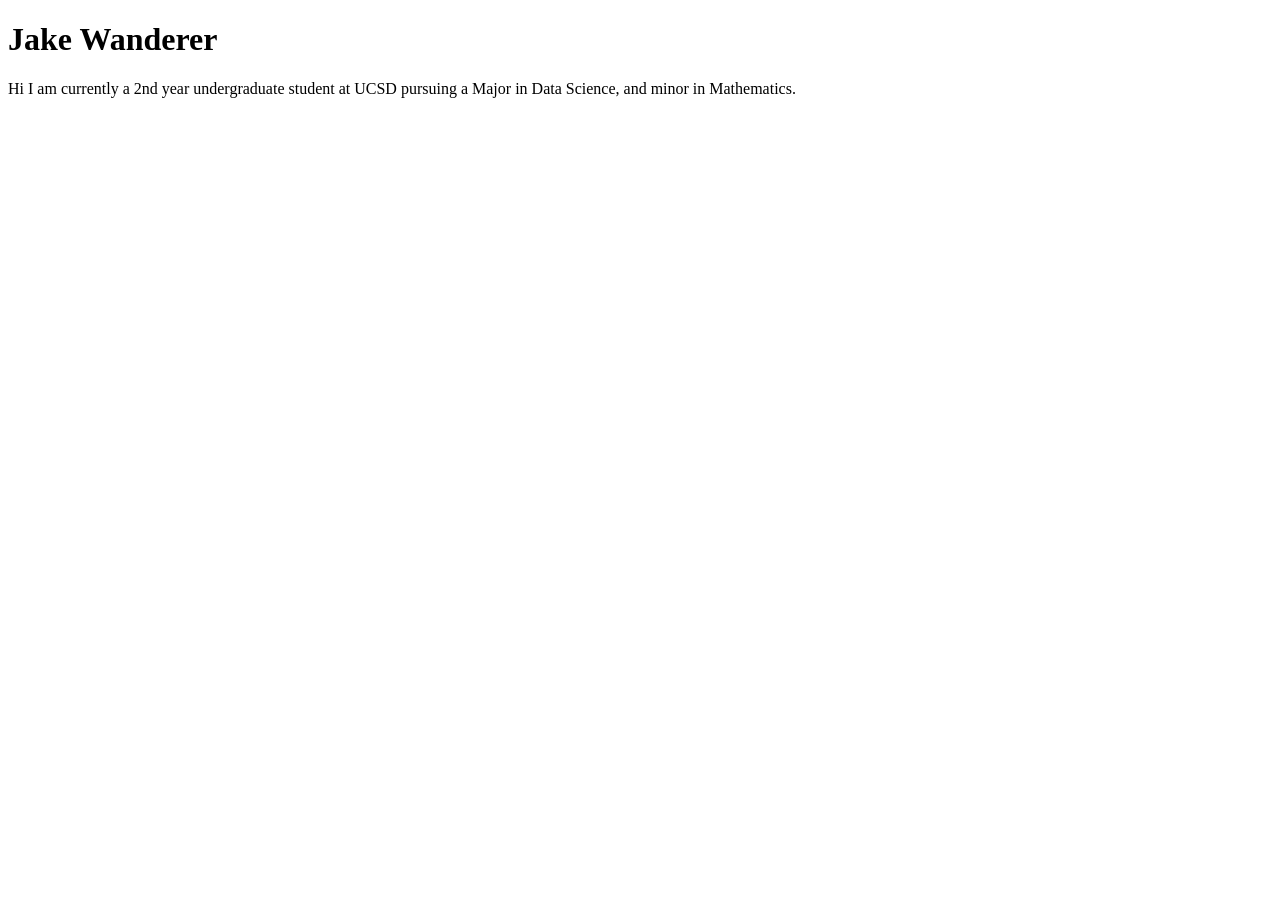
==== index.html @ 64480346 "initial publish" ====
<!DOCTYPE html>
<html lang="en">
<head>
    <meta charset="UTF-8">
    <meta name="viewport" content="width=device-width, initial-scale=1.0">
    <title>Jake_Wanderer: Personal site and portfolio</title>
</head>
<body>
    <h1>Jake Wanderer</h1>
    <p>Hi I am currently a 2nd year undergraduate student at UCSD pursuing a Major in Data Science, and minor in Mathematics.</p>
</body>
</html>
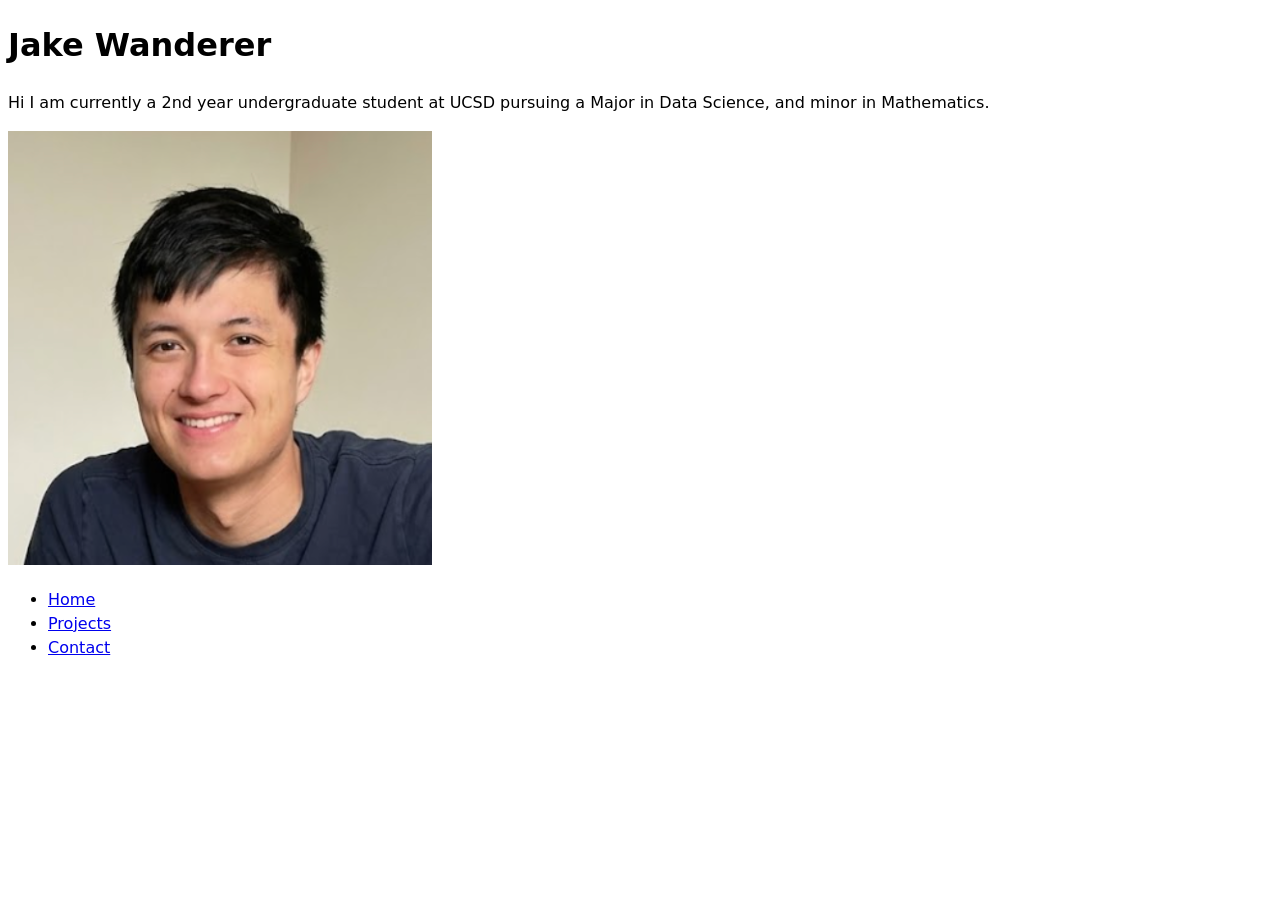
==== commit 67603025: "added projects and contact page" ====
--- a/index.html
+++ b/index.html
@@ -4,9 +4,18 @@
     <meta charset="UTF-8">
     <meta name="viewport" content="width=device-width, initial-scale=1.0">
     <title>Jake_Wanderer: Personal site and portfolio</title>
+    <link rel="stylesheet" href="style.css">
 </head>
 <body>
     <h1>Jake Wanderer</h1>
     <p>Hi I am currently a 2nd year undergraduate student at UCSD pursuing a Major in Data Science, and minor in Mathematics.</p>
+    <img src="images/Screenshot 2026-04-01 at 7.40.10 PM.png" alt="Here is an picture of me">
+    <nav>
+        <ul>
+            <li><a href="index.html">Home</a></li>
+            <li><a href="projects/index.html">Projects</a></li>
+            <li><a href="contact/index.html">Contact</a></li>
+        </ul>
+    </nav>
 </body>
 </html>
--- a/style.css
+++ b/style.css
@@ -0,0 +1,6 @@
+body {
+    /* Set line height to 1.5 times the font size
+         and use the OS’s UI font as the website font
+       */
+    font: 100%/1.5 system-ui;
+  }
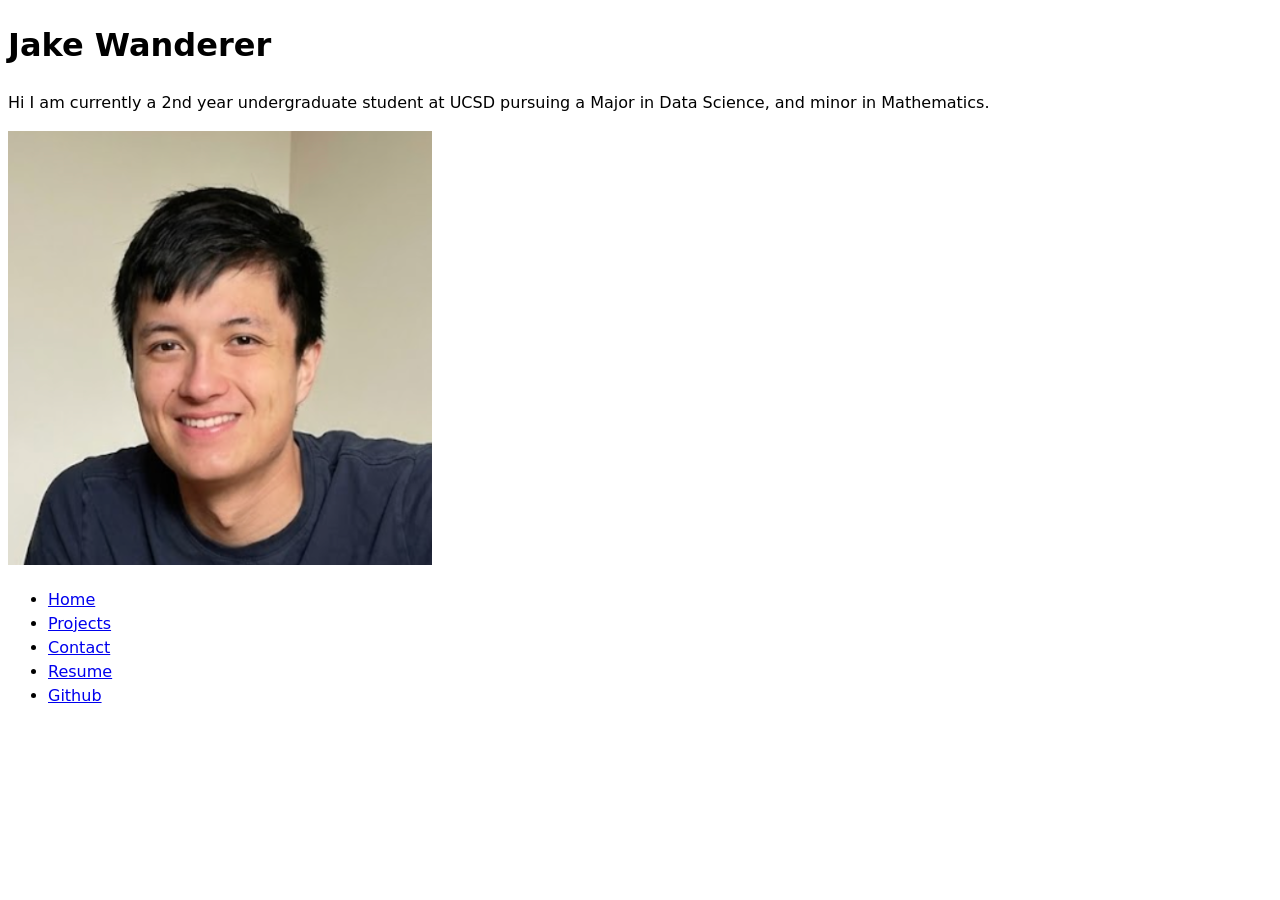
==== commit 275c4093: "fixing non-updating" ====
--- a/index.html
+++ b/index.html
@@ -15,6 +15,8 @@
             <li><a href="index.html">Home</a></li>
             <li><a href="projects/index.html">Projects</a></li>
             <li><a href="contact/index.html">Contact</a></li>
+            <li><a href="resume/index.html">Resume</a></li>
+            <li><a href="https://github.com/JWanderer73" target="_blank">Github</a></li>
         </ul>
     </nav>
 </body>
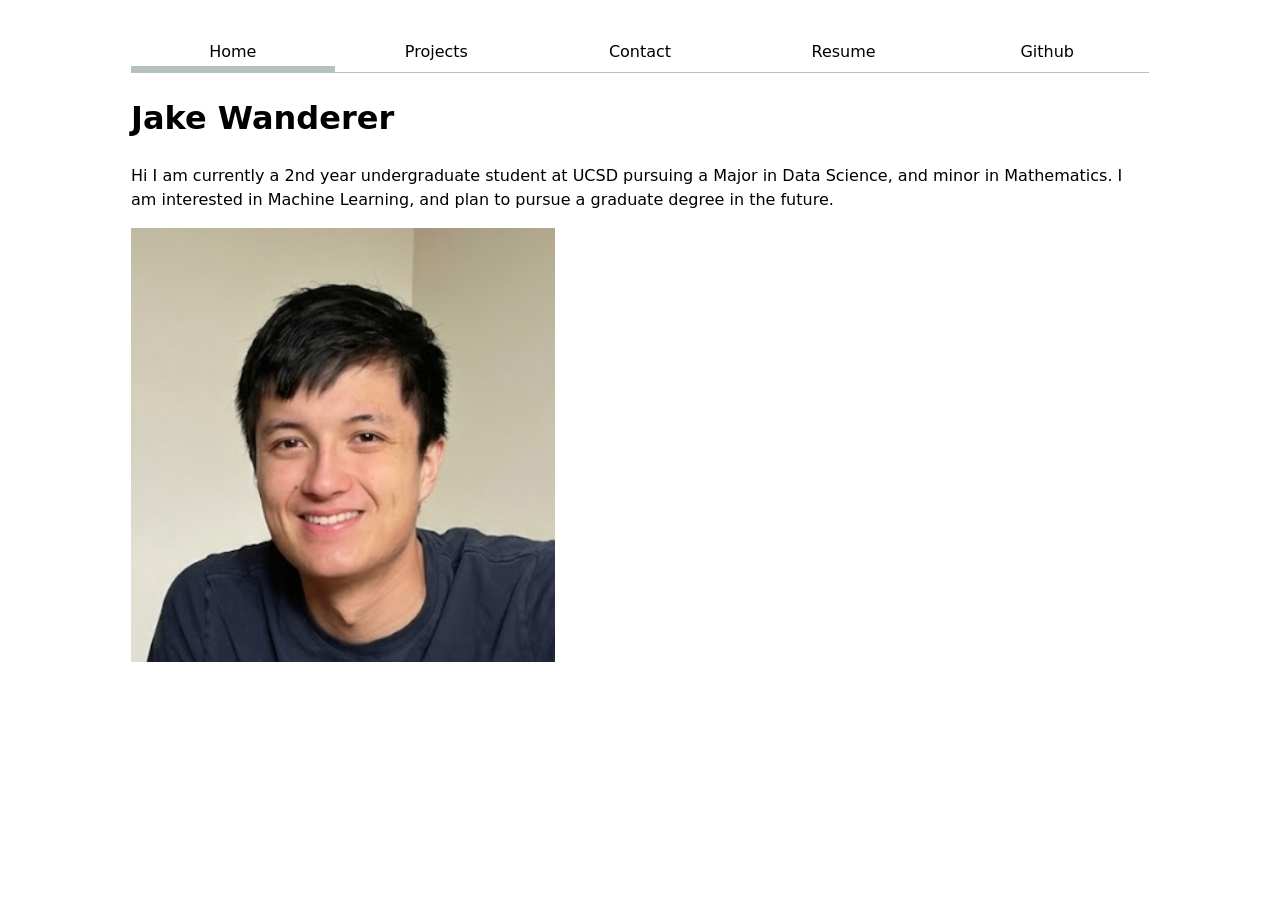
==== commit 22397706: "lab 2 finish step 2" ====
--- a/index.html
+++ b/index.html
@@ -7,17 +7,17 @@
     <link rel="stylesheet" href="style.css">
 </head>
 <body>
-    <h1>Jake Wanderer</h1>
-    <p>Hi I am currently a 2nd year undergraduate student at UCSD pursuing a Major in Data Science, and minor in Mathematics.</p>
-    <img src="images/Screenshot 2026-04-01 at 7.40.10 PM.png" alt="Here is an picture of me">
     <nav>
         <ul>
-            <li><a href="index.html">Home</a></li>
+            <li><a href="index.html" class="current">Home</a></li>
             <li><a href="projects/index.html">Projects</a></li>
             <li><a href="contact/index.html">Contact</a></li>
             <li><a href="resume/index.html">Resume</a></li>
             <li><a href="https://github.com/JWanderer73" target="_blank">Github</a></li>
         </ul>
     </nav>
+    <h1>Jake Wanderer</h1>
+    <p>Hi I am currently a 2nd year undergraduate student at UCSD pursuing a Major in Data Science, and minor in Mathematics. I am interested in Machine Learning, and plan to pursue a graduate degree in the future.</p>
+    <img src="images/Screenshot 2026-04-01 at 7.40.10 PM.png" alt="Here is an picture of me">
 </body>
 </html>
--- a/style.css
+++ b/style.css
@@ -1,6 +1,42 @@
+:root {
+  --color-accent: oklch(60% 20% 200);
+}
+
 body {
-    /* Set line height to 1.5 times the font size
-         and use the OS’s UI font as the website font
-       */
-    font: 100%/1.5 system-ui;
-  }+  accent-color: var(--color-accent);
+  font: 100%/1.5 system-ui;
+  max-width: 100ch;
+  margin: auto;
+  padding: 2rem;
+}
+
+nav {
+  display: flex;
+  margin-bottom: 1rem;
+  border-bottom-width: 1px;
+  border-bottom-style: solid;
+  border-bottom-color: oklch(80% 3% 200);
+}
+
+nav ul, nav li {
+  display: contents;
+}
+
+nav a {
+  flex: 1;
+  text-decoration: none;
+  color: inherit;
+  text-align: center;
+  padding: 0.5em;
+}
+
+nav a:hover {
+  border-bottom: 0.4em solid var(--color-accent);
+  padding-bottom: calc(0.5em - 0.4em);
+}
+
+nav a.current {
+  border-bottom: 0.4em solid oklch(80% 3% 200);
+  color: inherit;
+  padding-bottom: calc(0.5em - 0.4em);
+}
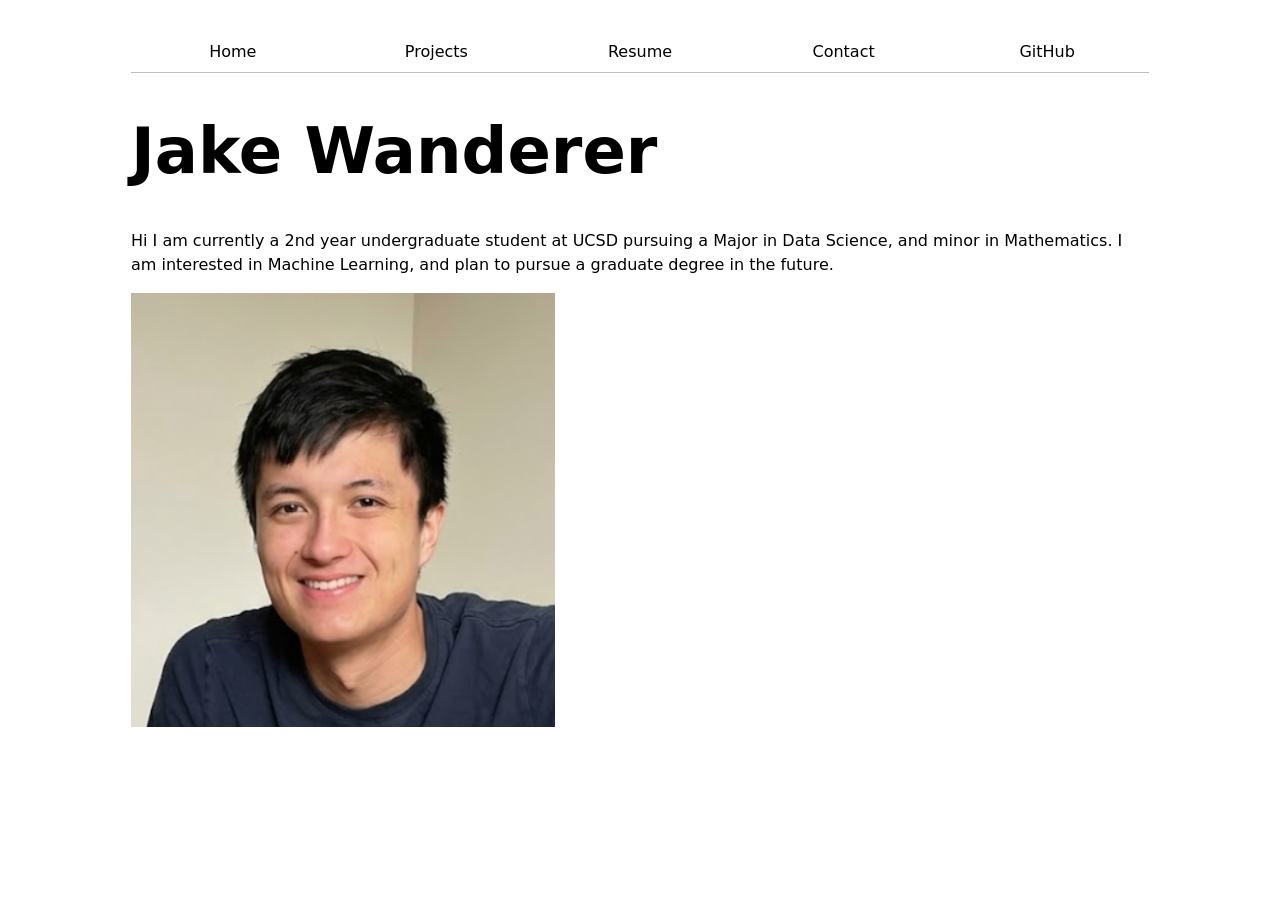
==== commit 9579fa2f: "lab3 part3 done" ====
--- a/index.html
+++ b/index.html
@@ -5,17 +5,9 @@
     <meta name="viewport" content="width=device-width, initial-scale=1.0">
     <title>Jake_Wanderer: Personal site and portfolio</title>
     <link rel="stylesheet" href="style.css">
+    <script type="module" src="global.js"></script>
 </head>
 <body>
-    <nav>
-        <ul>
-            <li><a href="index.html" class="current">Home</a></li>
-            <li><a href="projects/index.html">Projects</a></li>
-            <li><a href="contact/index.html">Contact</a></li>
-            <li><a href="resume/index.html">Resume</a></li>
-            <li><a href="https://github.com/JWanderer73" target="_blank">Github</a></li>
-        </ul>
-    </nav>
     <h1>Jake Wanderer</h1>
     <p>Hi I am currently a 2nd year undergraduate student at UCSD pursuing a Major in Data Science, and minor in Mathematics. I am interested in Machine Learning, and plan to pursue a graduate degree in the future.</p>
     <img src="images/Screenshot 2026-04-01 at 7.40.10 PM.png" alt="Here is an picture of me">
--- a/style.css
+++ b/style.css
@@ -39,4 +39,185 @@
   border-bottom: 0.4em solid oklch(80% 3% 200);
   color: inherit;
   padding-bottom: calc(0.5em - 0.4em);
+}
+
+h1, h2, h3, h4, h5, h6 {
+  line-height: 1.1;
+  text-wrap: balance;
+}
+
+h1 {
+  font-size: 400%;
+}
+
+input, textarea, button, select {
+  font: inherit;
+}
+
+form {
+  display: grid;
+  grid-template-columns: [labels] auto [controls] 1fr;
+  gap: 1em;
+}
+
+label {
+  display: grid;
+  grid-template-columns: subgrid;
+  grid-column: 1 / -1;
+}
+
+form input[type="submit"] {
+  grid-column: 1 / -1;
+}
+
+.projects {
+  display: grid;
+  grid-template-columns: repeat(auto-fill, minmax(15em, 1fr));
+  gap: 1em;
+}
+
+.projects article {
+  display: grid;
+  grid-row: span 3;
+  grid-template-rows: subgrid;
+}
+
+/* Resume page styles */
+.article-header {
+  display: flex;
+  justify-content: space-between;
+  align-items: baseline;
+}
+
+.subtitle {
+  font-style: italic;
+  font-size: 0.9em;
+  font-weight: normal;
+}
+
+.date {
+  font-size: 0.9em;
+  color: #666;
+  white-space: nowrap;
+  margin-left: 1em;
+}
+
+
+header {
+  text-align: center;
+  border-bottom: 2px solid #2c3e50;
+  padding-bottom: 20px;
+  margin-bottom: 30px;
+}
+
+h2 {
+  border-bottom: 1px solid #bdc3c7;
+  padding-bottom: 5px;
+  color: #2c3e50;
+  text-transform: uppercase;
+  letter-spacing: 1px;
+}
+
+.contact-info {
+  margin-top: 10px;
+  font-size: 1.1em;
+}
+
+.contact-info a {
+  color: #3498db;
+  text-decoration: none;
+}
+
+.section {
+  margin-bottom: 30px;
+}
+
+.item-header {
+  display: flex;
+  justify-content: space-between;
+  align-items: baseline;
+  font-weight: bold;
+  margin-bottom: 5px;
+}
+
+.item-sub {
+  font-style: italic;
+  margin-bottom: 10px;
+}
+
+table {
+  width: 100%;
+  border-collapse: collapse;
+  margin-top: 15px;
+}
+
+th, td {
+  text-align: left;
+  padding: 12px;
+  border: 1px solid #ecf0f1;
+}
+
+th {
+  background-color: #f9f9f9;
+  width: 50%;
+}
+
+.skills-list {
+  list-style-type: none;
+  padding-left: 0;
+}
+
+.skills-list li {
+  margin-bottom: 8px;
+}
+
+/* Resume: left accent border + spacing on entries */
+section > article {
+  border-left: 3px solid var(--color-accent);
+  padding: 0.5rem 0.5rem 0.5rem 1rem;
+  margin-bottom: 1.5rem;
+  border-radius: 4px;
+  transition: background 0.15s ease;
+}
+
+section > article:hover {
+  background: oklch(60% 20% 200 / 0.05);
+}
+
+/* Resume: accent color on entry titles */
+section > article h3 {
+  color: var(--color-accent);
+}
+
+/* Resume: name/header area */
+header h1 {
+  font-size: 2.5rem;
+  letter-spacing: 2px;
+  text-transform: uppercase;
+  color: #2c3e50;
+}
+
+/* Resume: skills as pill badges */
+#skills ul {
+  list-style: none;
+  padding: 0;
+  display: flex;
+  flex-wrap: wrap;
+  gap: 0.5rem;
+}
+
+#skills li {
+  background: oklch(60% 20% 200 / 0.12);
+  border: 1px solid oklch(60% 20% 200 / 0.4);
+  border-radius: 999px;
+  padding: 0.25rem 0.75rem;
+  font-size: 0.85em;
+}
+
+/* Print styles */
+@media print {
+  nav, footer { display: none; }
+  body { max-width: 100%; padding: 0; }
+  section > article { break-inside: avoid; }
+  a { color: inherit; text-decoration: none; }
 }
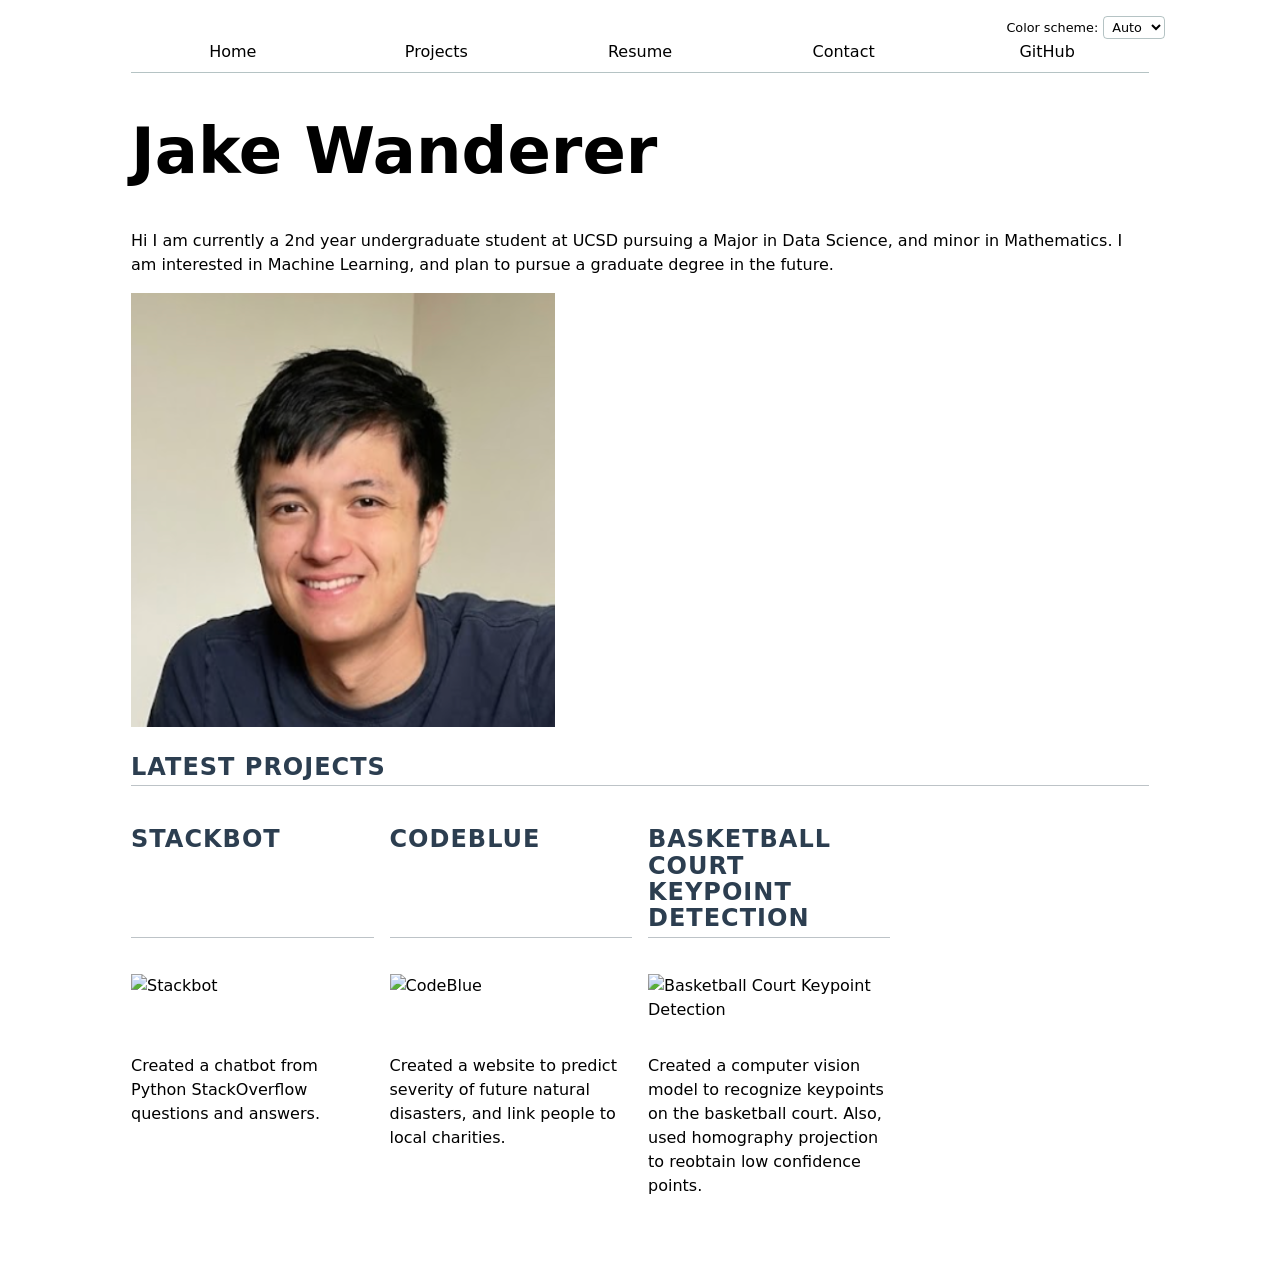
==== commit df7a014b: "lab4 done" ====
--- a/index.html
+++ b/index.html
@@ -6,10 +6,18 @@
     <title>Jake_Wanderer: Personal site and portfolio</title>
     <link rel="stylesheet" href="style.css">
     <script type="module" src="global.js"></script>
+    <script src="index.js" type="module" defer></script>
 </head>
 <body>
     <h1>Jake Wanderer</h1>
     <p>Hi I am currently a 2nd year undergraduate student at UCSD pursuing a Major in Data Science, and minor in Mathematics. I am interested in Machine Learning, and plan to pursue a graduate degree in the future.</p>
     <img src="images/Screenshot 2026-04-01 at 7.40.10 PM.png" alt="Here is an picture of me">
+    <h2>Latest Projects</h2>
+<div class="projects">
+  <!-- Dynamically added content will appear here -->
+</div>
+<div id="profile-stats">
+  <!-- Dynamically added content will appear here -->
+</div>
 </body>
 </html>
--- a/style.css
+++ b/style.css
@@ -1,8 +1,10 @@
 :root {
+  color-scheme: light dark;
   --color-accent: oklch(60% 20% 200);
 }
 
 body {
+  position: relative;
   accent-color: var(--color-accent);
   font: 100%/1.5 system-ui;
   max-width: 100ch;
@@ -11,11 +13,12 @@
 }
 
 nav {
+  --border-color: oklch(50% 10% 200 / 40%);
   display: flex;
   margin-bottom: 1rem;
   border-bottom-width: 1px;
   border-bottom-style: solid;
-  border-bottom-color: oklch(80% 3% 200);
+  border-bottom-color: var(--border-color);
 }
 
 nav ul, nav li {
@@ -41,6 +44,27 @@
   padding-bottom: calc(0.5em - 0.4em);
 }
 
+.color-scheme {
+  position: absolute;
+  top: 1rem;
+  right: 1rem;
+  display: flex;
+  align-items: center;
+  gap: 0.4em;
+  font-size: 0.8em;
+  white-space: nowrap;
+  z-index: 100;
+}
+
+.color-scheme select {
+  border: 1px solid var(--border-color, oklch(50% 10% 200 / 40%));
+  border-radius: 4px;
+  background: transparent;
+  color: inherit;
+  padding: 0.15em 0.3em;
+  cursor: pointer;
+}
+
 h1, h2, h3, h4, h5, h6 {
   line-height: 1.1;
   text-wrap: balance;
@@ -80,6 +104,38 @@
   display: grid;
   grid-row: span 3;
   grid-template-rows: subgrid;
+}
+
+#profile-stats {
+  margin: 1.5rem 0;
+}
+
+#profile-stats dl {
+  display: grid;
+  grid-template-columns: repeat(4, 1fr);
+  gap: 0.5rem 1rem;
+  text-align: center;
+  background: oklch(60% 20% 200 / 0.06);
+  border: 1px solid oklch(60% 20% 200 / 0.2);
+  border-radius: 8px;
+  padding: 1.25rem;
+  margin: 0;
+}
+
+#profile-stats dt {
+  font-size: 0.75em;
+  text-transform: uppercase;
+  letter-spacing: 0.05em;
+  opacity: 0.6;
+  grid-row: 2;
+}
+
+#profile-stats dd {
+  font-size: 2em;
+  font-weight: bold;
+  color: var(--color-accent);
+  margin: 0;
+  grid-row: 1;
 }
 
 /* Resume page styles */
